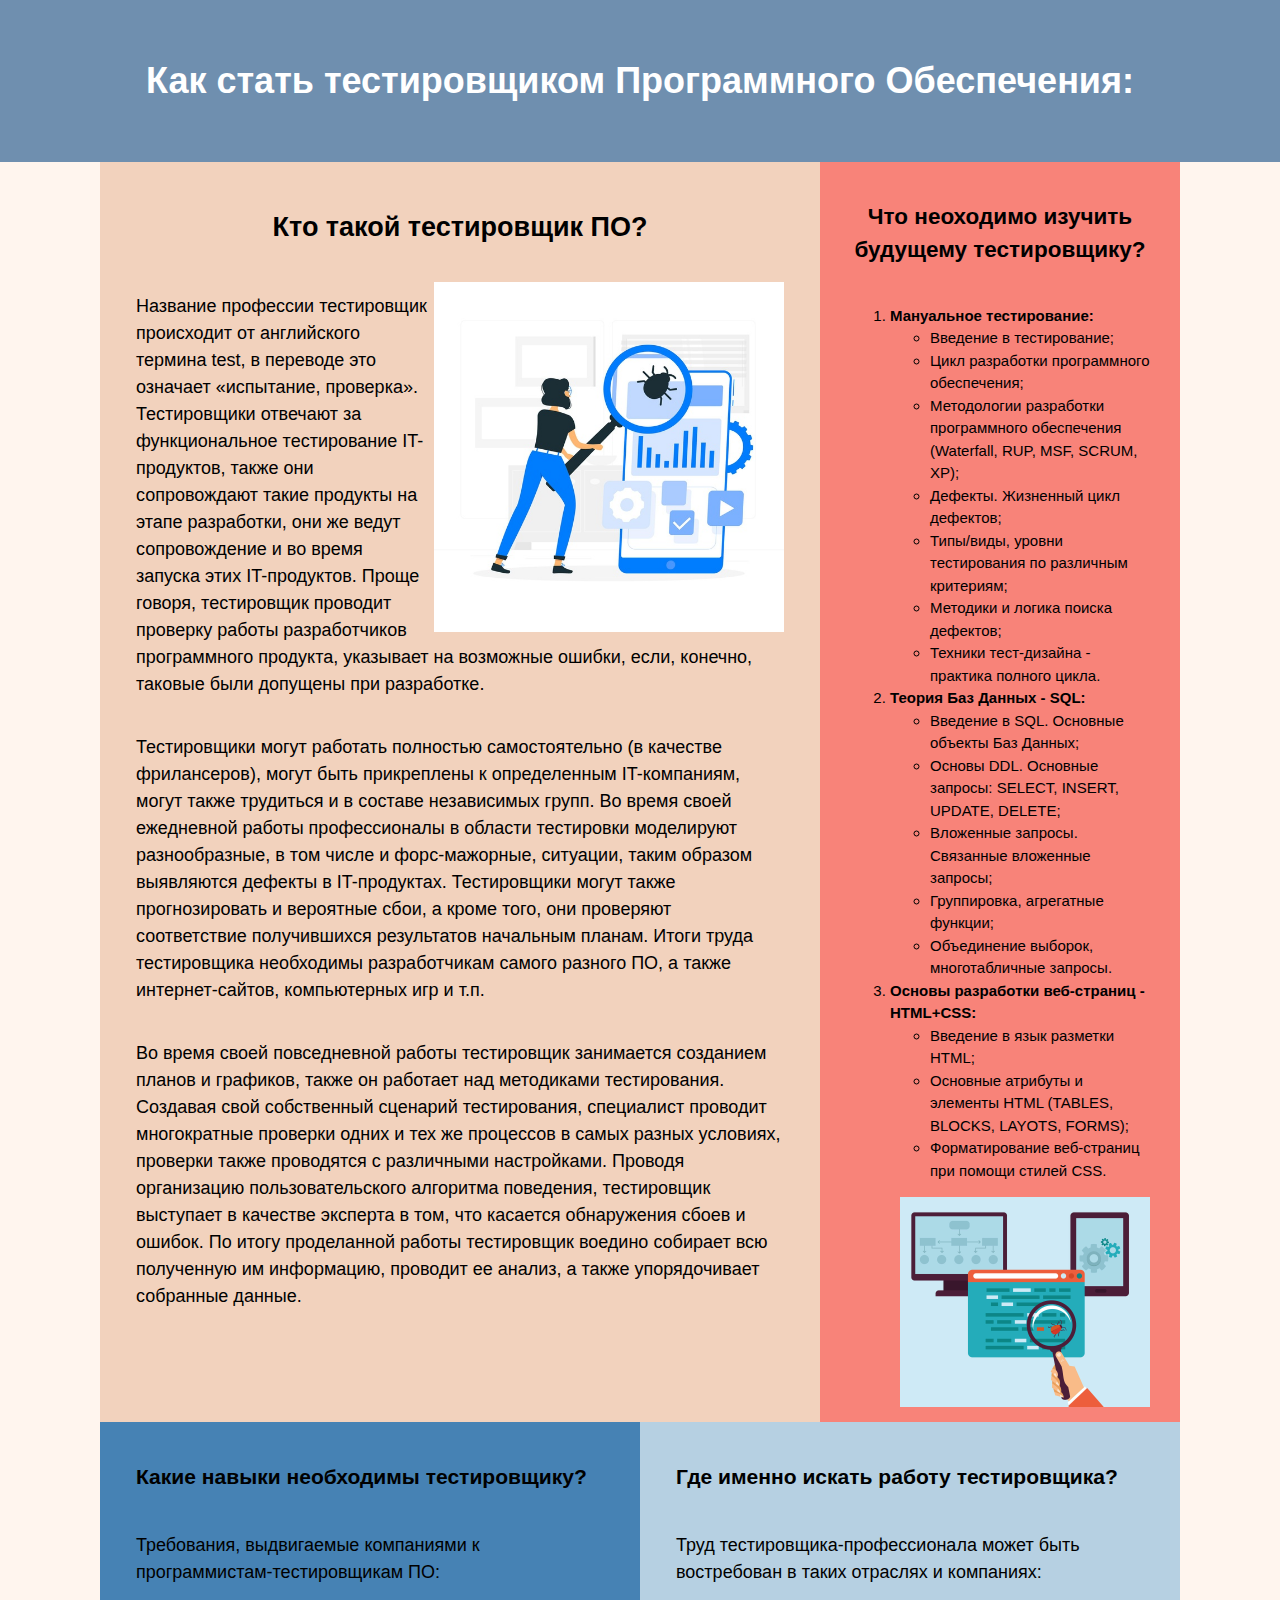
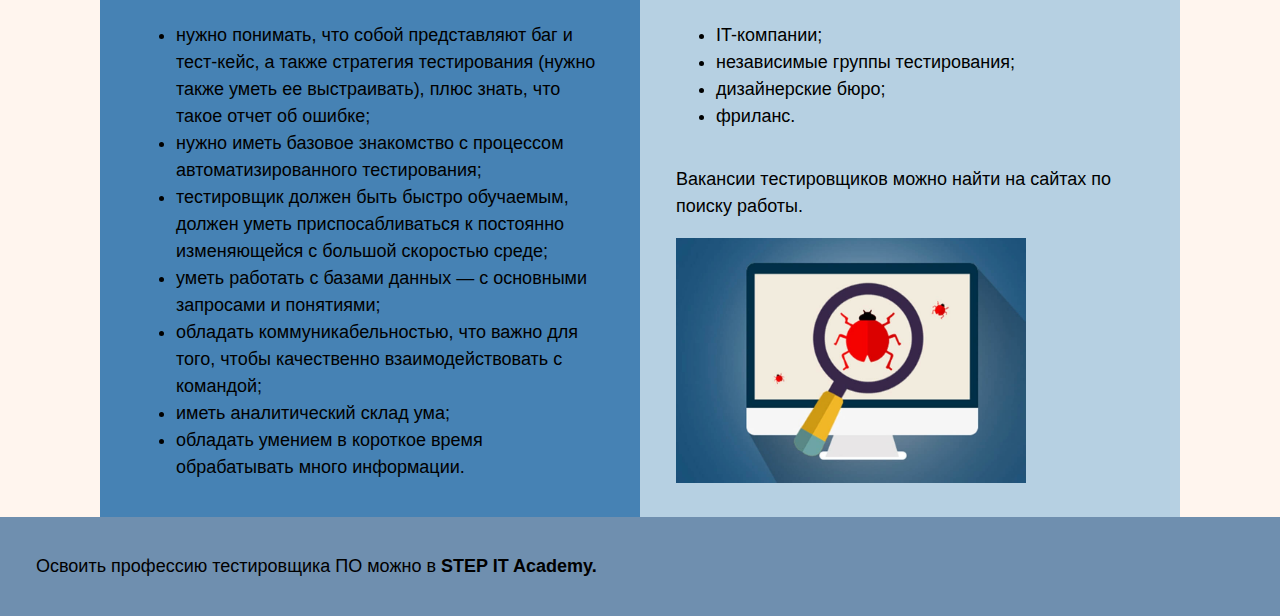
==== index.html @ 476259bf "Rename main_page.html to index.html" ====
<!DOCTYPE html>
<html lang="en">
<head>
<title>Main page</title>
<meta charset="utf-8">
<meta name="viewport" content="width=device-width, initial-scale=1">
<link rel="stylesheet" href="main-page.css">
</head>
<body>
 <div class="site">
    <a class="skip-link screen-reader-text" href="#content">Skip to content</a>
    <header class="masthead">
        <h1 class="site-title">Как стать тестировщиком Программного Обеспечения:</h1>
    </header>
    <main id="content" class="main-content">
        <h2>Кто такой тестировщик ПО?</h2>
        <img id="img1" src="main_page1.jpg" alt="QA1">
        <p>Название профессии тестировщик происходит от английского термина test, в переводе это означает «испытание, проверка». Тестировщики отвечают за функциональное тестирование IT-продуктов, также они сопровождают такие продукты на этапе разработки, они же ведут сопровождение и во время запуска этих IT-продуктов. Проще говоря, тестировщик проводит проверку работы разработчиков программного продукта, указывает на возможные ошибки, если, конечно, таковые были допущены при разработке.</p> 
        <p>Тестировщики могут работать полностью самостоятельно (в качестве фрилансеров), могут быть прикреплены к определенным IT-компаниям, могут также трудиться и в составе независимых групп. Во время своей ежедневной работы профессионалы в области тестировки моделируют разнообразные, в том числе и форс-мажорные, ситуации, таким образом выявляются дефекты в IT-продуктах. Тестировщики могут также прогнозировать и вероятные сбои, а кроме того, они проверяют соответствие получившихся результатов начальным планам. Итоги труда тестировщика необходимы разработчикам самого разного ПО, а также интернет-сайтов, компьютерных игр и т.п.</p>
        <p>Во время своей повседневной работы тестировщик занимается созданием планов и графиков, также он работает над методиками тестирования. Создавая свой собственный сценарий тестирования, специалист проводит многократные проверки одних и тех же процессов в самых разных условиях, проверки также проводятся с различными настройками. Проводя организацию пользовательского алгоритма поведения, тестировщик выступает в качестве эксперта в том, что касается обнаружения сбоев и ошибок. По итогу проделанной работы тестировщик воедино собирает всю полученную им информацию, проводит ее анализ, а также упорядочивает собранные данные.</p>
    </main>
    <aside class="sidebar">
        <h2>Что неоходимо изучить будущему тестировщику?</h2>
        <ol>
            <li><a href="file:///Users/yuliyakozhulenko/Documents/QA/manual_testing.html">Мануальное тестирование:</a></li>
            <ul>
                <li>Введение в тестирование;</li>
                <li>Цикл разработки программного обеспечения;</li>
                <li>Методологии разработки программного обеспечения (Waterfall, RUP, MSF, SCRUM, XP);</li>
                <li>Дефекты. Жизненный цикл дефектов;</li>
                <li>Типы/виды, уровни тестирования по различным критериям;</li>
                <li>Методики и логика поиска дефектов;</li>
                <li>Техники тест-дизайна - практика полного цикла.</li></ul>
            <li><a href="file:///Users/yuliyakozhulenko/Documents/QA/sql.html">Теория Баз Данных - SQL:</a></li>
            <ul>
                <li>Введение в SQL. Основные объекты Баз Данных;</li>
                <li>Основы DDL. Основные запросы: SELECT, INSERT, UPDATE, DELETE;</li>
                <li>Вложенные запросы. Связанные вложенные запросы;</li>
                <li>Группировка, агрегатные функции;</li>
                <li>Объединение выборок, многотабличные запросы.</li>
                </li></ul>
            <li><a href="file:///Users/yuliyakozhulenko/Documents/QA/html_css.html">Основы разработки веб-страниц - HTML+CSS:</a></li>
            <ul>
                <li>Введение в язык разметки HTML;</li>
                <li>Основные атрибуты и элементы HTML (TABLES, BLOCKS, LAYOTS, FORMS);</li>
                <li>Форматирование веб-страниц при помощи стилей CSS.</li>
        </ul></ol>
        <img id="img2" src="main_page2.jpg" alt="QA2">
    </aside>

    <aside class="twin">
        <h3>Какие навыки необходимы тестировщику?</h3>
        <p>Требования, выдвигаемые компаниями к программистам-тестировщикам ПО:</p>
 <ul>
<li>нужно понимать, что собой представляют баг и тест-кейс, а также стратегия тестирования (нужно также уметь ее выстраивать), плюс знать, что такое отчет об ошибке;</li>
<li>нужно иметь базовое знакомство с процессом автоматизированного тестирования;</li>
<li>тестировщик должен быть быстро обучаемым, должен уметь приспосабливаться к постоянно изменяющейся с большой скоростью среде;</li>
<li>уметь работать с базами данных — с основными запросами и понятиями;</li>
<li>обладать коммуникабельностью, что важно для того, чтобы качественно взаимодействовать с командой;</li>
<li>иметь аналитический склад ума;</li>
<li>обладать умением в короткое время обрабатывать много информации.</li>
</ul>
    </aside>
    <aside class="twin">
        <h3>Где именно искать работу тестировщика?</h3>
 <p>Труд тестировщика-профессионала может быть востребован в таких отраслях и компаниях:</p>
 <ul>
<li>IT-компании;</li>
<li>независимые группы тестирования;</li>
<li>дизайнерские бюро;</li>
<li>фриланс.</li>
</ul>
<p>Вакансии тестировщиков можно найти на сайтах по поиску работы.</p>
<img id="img3" src="main_page3.jpg" alt="QA3">
    </aside>
    <footer class="colophon grid">
        <aside>Освоить профессию тестировщика ПО можно в <a href="https://itstep.md/ru" target="_blank" rel="nofollow">STEP IT Academy.</a></aside>
    </footer>
</div>
</body>
</html>
---- main-page.css ----
html {
  font-family: sans-serif;
  -webkit-text-size-adjust: 100%;
  -ms-text-size-adjust:     100%;
}

body {
  margin: 0;
}

img {
  display: block;
  border: 0;
  width: 100%;
  height: auto;
}

#img1 {
  float: right;
  margin: 7px 0 7px 7px;
  width: 350px;
}
#img2 {
  float: right;
  width: 250px;
}

#img3 {
  float: left;
  width: 350px;
}
.screen-reader-text {
  clip: rect(1px, 1px, 1px, 1px);
  position: absolute !important;
  height: 1px;
  width: 1px;
  overflow: hidden;
}

.screen-reader-text:hover,
.screen-reader-text:active,
.screen-reader-text:focus {
  background-color: #f1f1f1;
  border-radius: 3px;
  box-shadow: 0 0 2px 2px rgba(0, 0, 0, 0.6);
  clip: auto !important;
  color: #21759b;
  display: block;
  font-size: 14px;
  font-weight: bold;
  height: auto;
  left: 5px;
  line-height: normal;
  padding: 15px 23px 14px;
  text-decoration: none;
  top: 5px;
  width: auto;
  z-index: 100000; 
}

body,
button,
input,
select,
textarea {
  color: #000000;
  font-family: 'Helvetica', Arial, sans-serif;
  font-size: 18px;
  line-height: 1.5;
}

h1,
h2 {
  margin: 0;
  padding: 1em 0;
  text-align: center;
  font: cursive;
}
h3 { 
  margin: 0;
  padding: 1em 0;
}

p {
  margin: 0;
  padding: 1em 0;
}

.site {
  background: #FFF5EE;
  min-height: 100vh;
}

.masthead,
.main-content,
.sidebar,
.twin,
.footer {
  padding: 1em 2em;
}

.main-content {
  background: #F2D2BD;
}
.masthead {
  background: #6F8FAF;
  color: white;
}

.sidebar {
  background: #F88379;
  font-size: smaller;
}

.twin {
  background: #4682B4;
}

.twin:last-of-type {
  background: #B6D0E2;
}

.colophon {
  padding: 2em;
  background: #6F8FAF;
  color: #000000;
}

a {
  text-decoration: none;
  font-weight: bold;
  color: #000000;
}

a:hover,
a:focus {
  border-bottom: 1px solid white;
}

@supports not (display: grid) {
  .site {
    max-width: 50em;
    margin: 0 auto;
  }
}

@media screen and (min-width: 600px) {
  @supports (display: grid) {

    .site {
      display: grid;
      grid-template-columns: 1fr repeat(6, minmax(auto, 10em)) 1fr;
      grid-template-rows: minmax(1em, auto) 1fr auto minmax(1em, auto);
    }

    .masthead,
    .colophon {
      grid-column: span 8;
    }

    .main-content {
      grid-column: 2/6;
    }

    .sidebar {
      grid-column: 6/8;
    }

    .twin {
      grid-column: 2/5;
      grid-row: 3/4;
    }

    .twin:last-of-type {
      grid-column: 5/8;
    }

  }
}
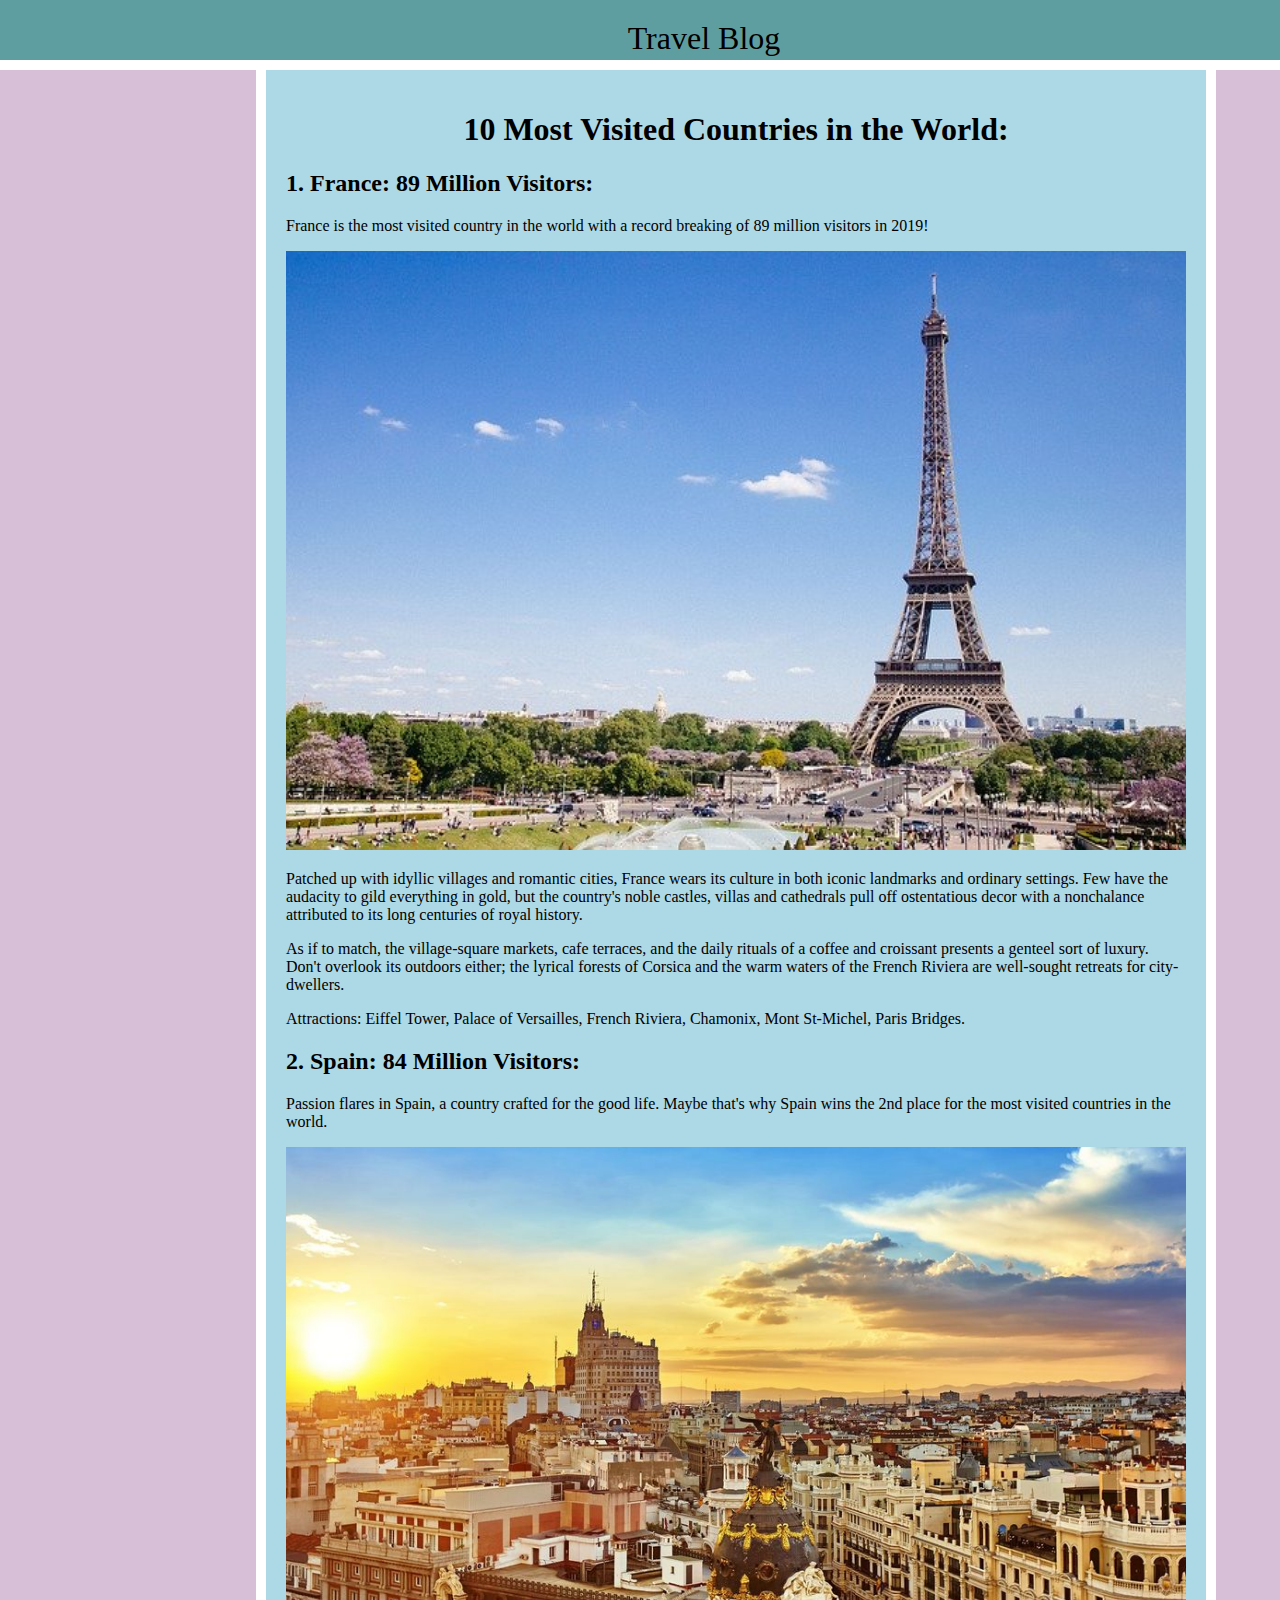
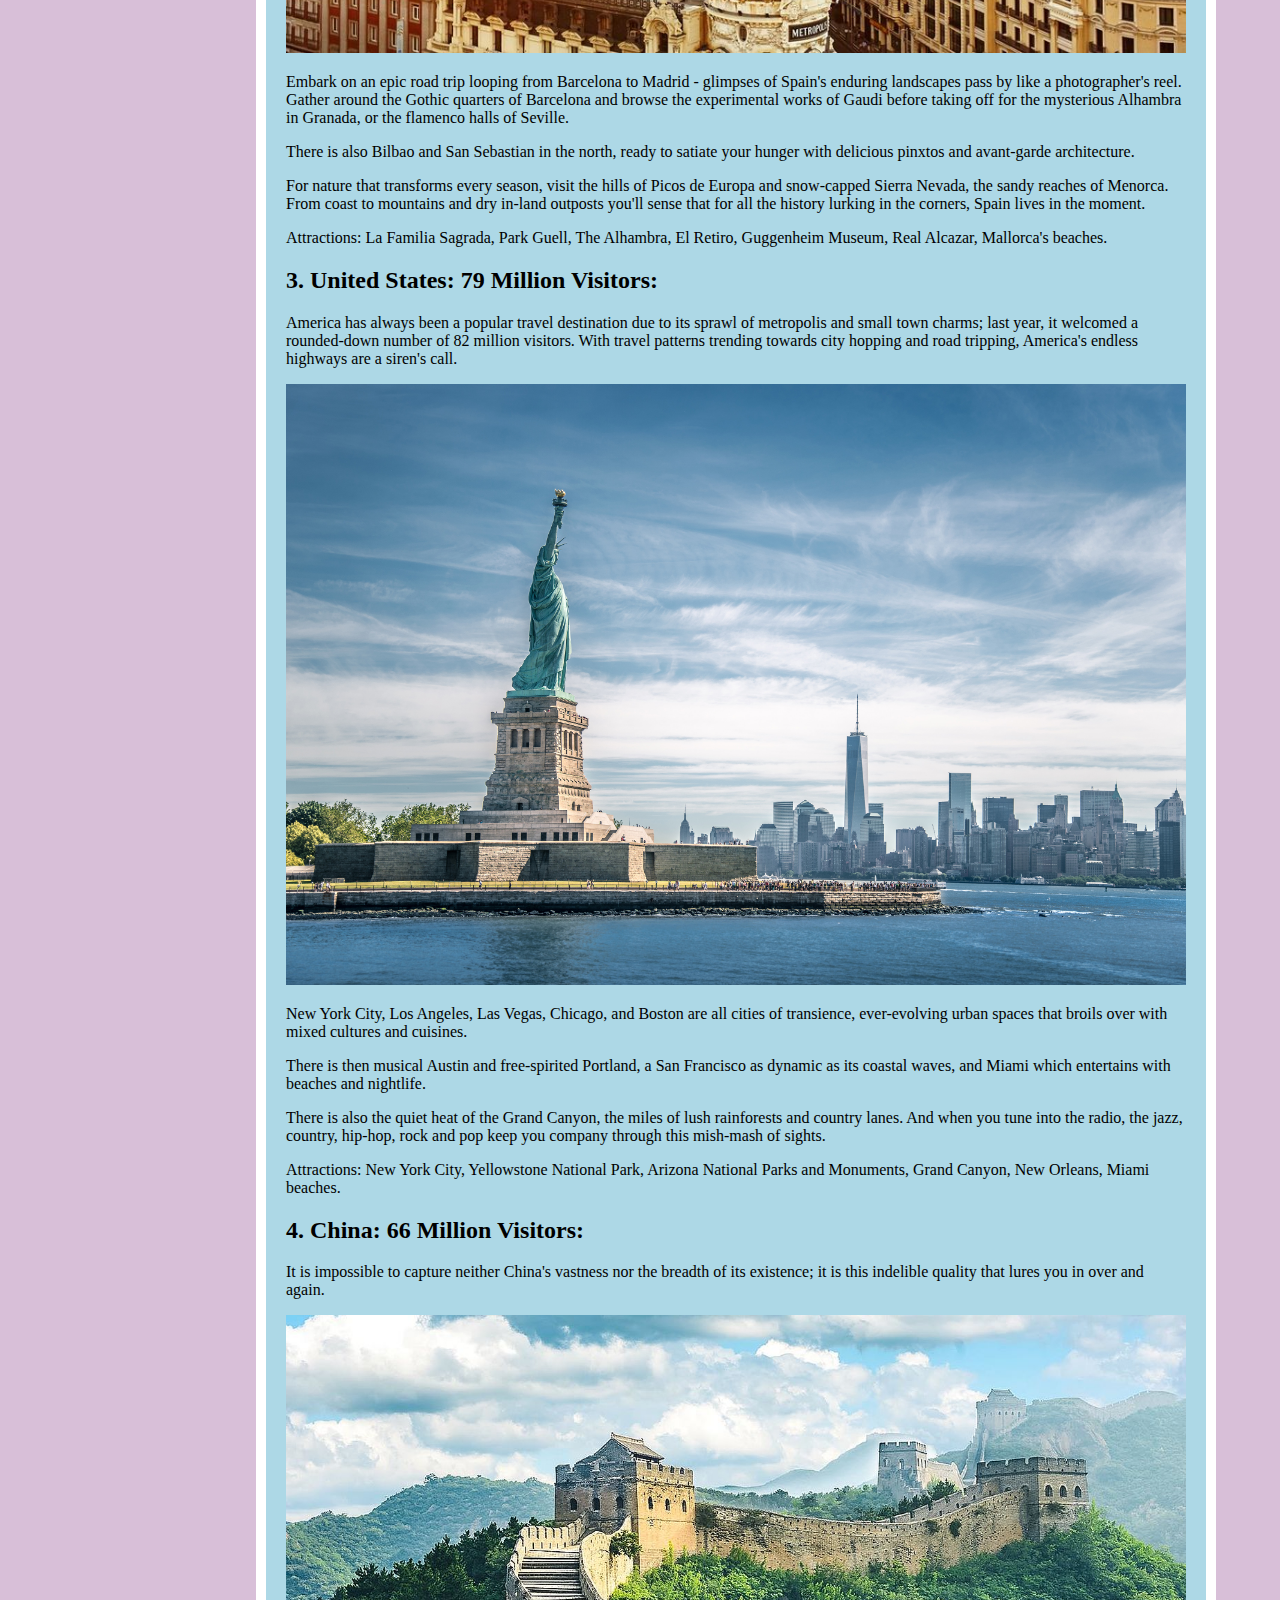
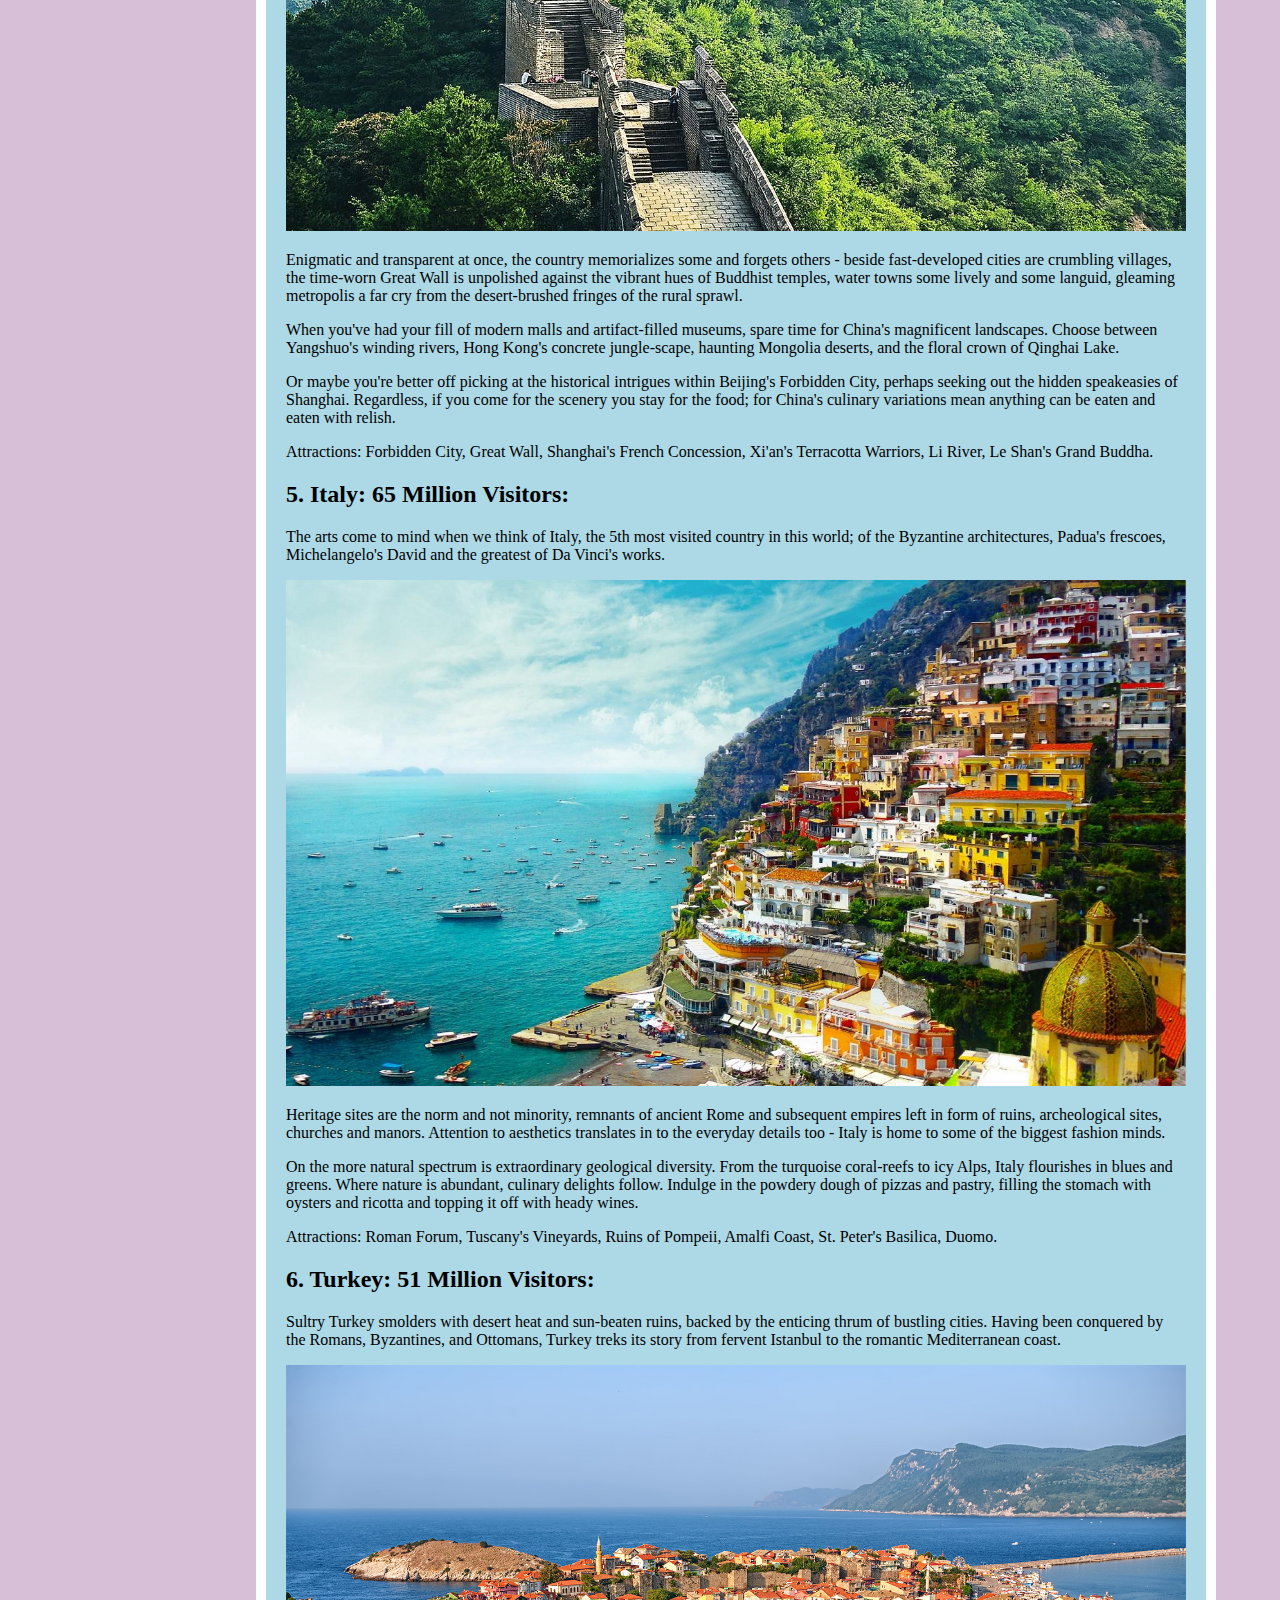
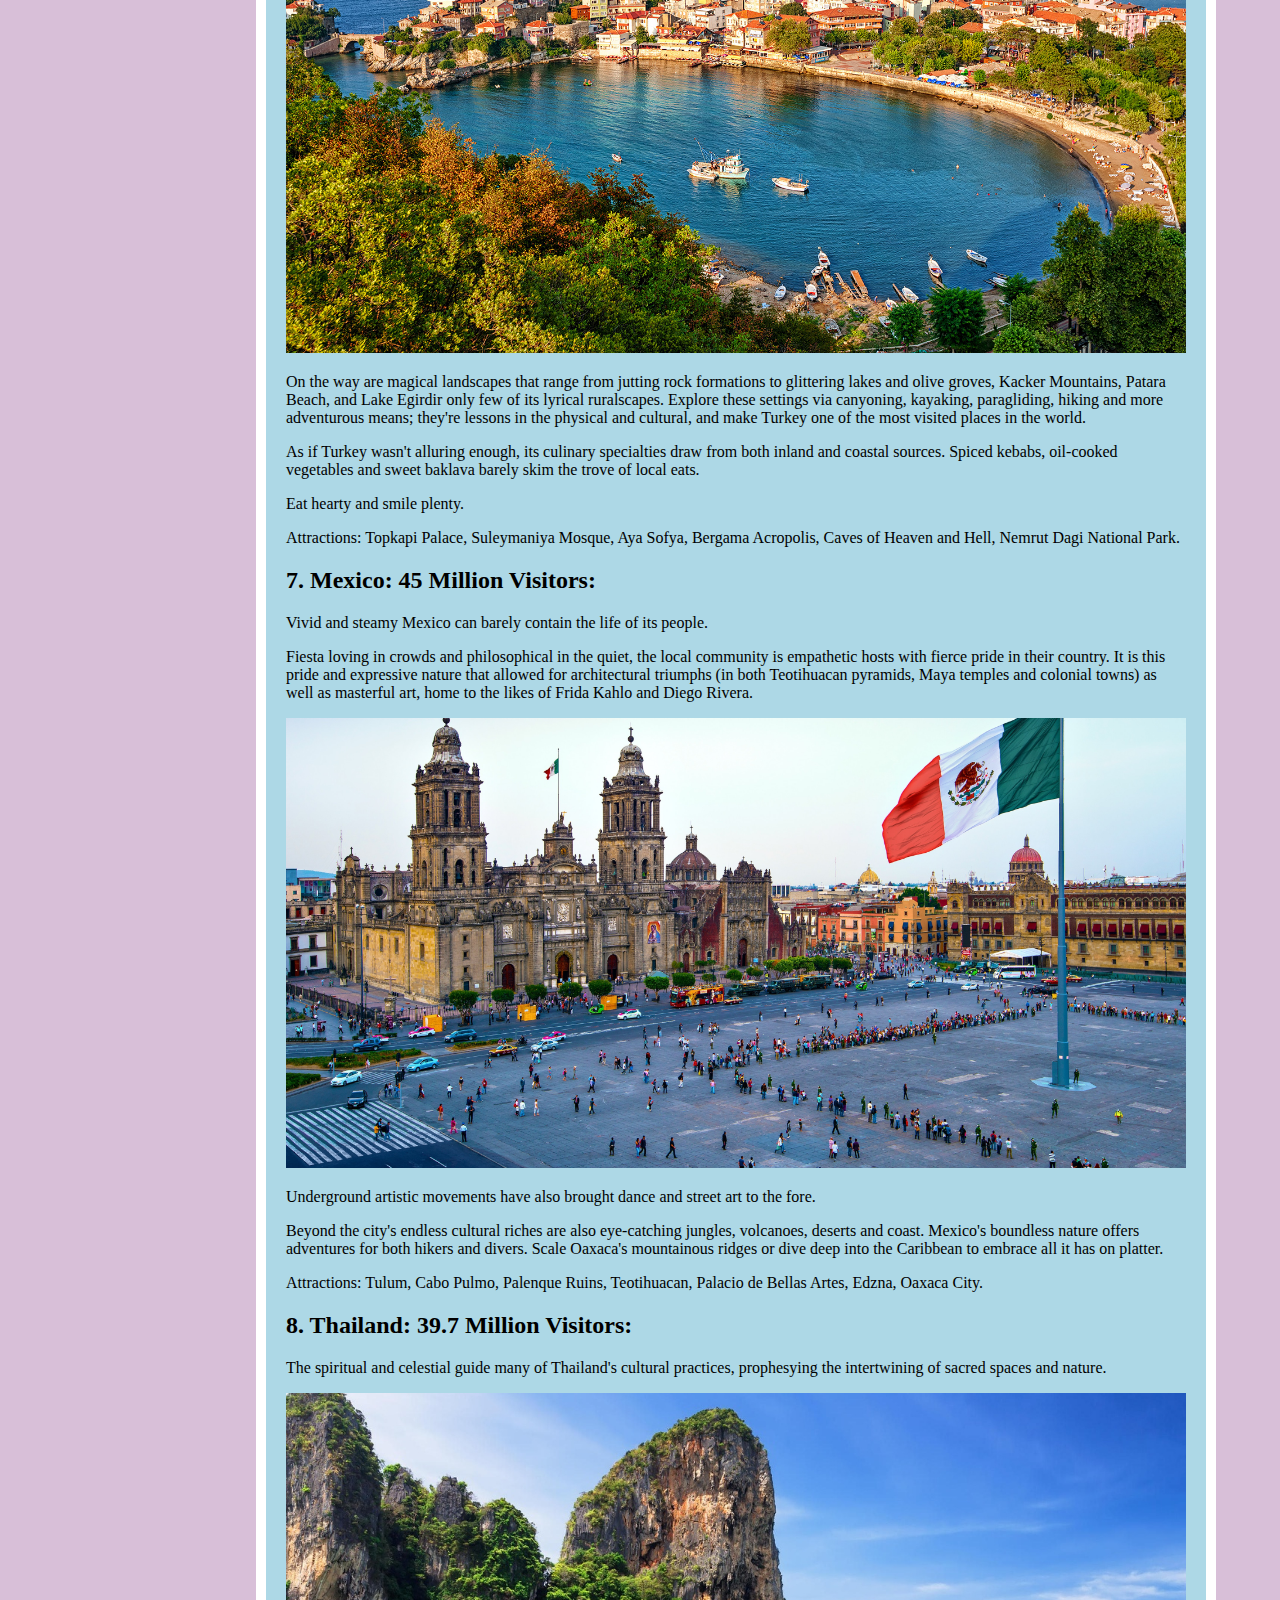
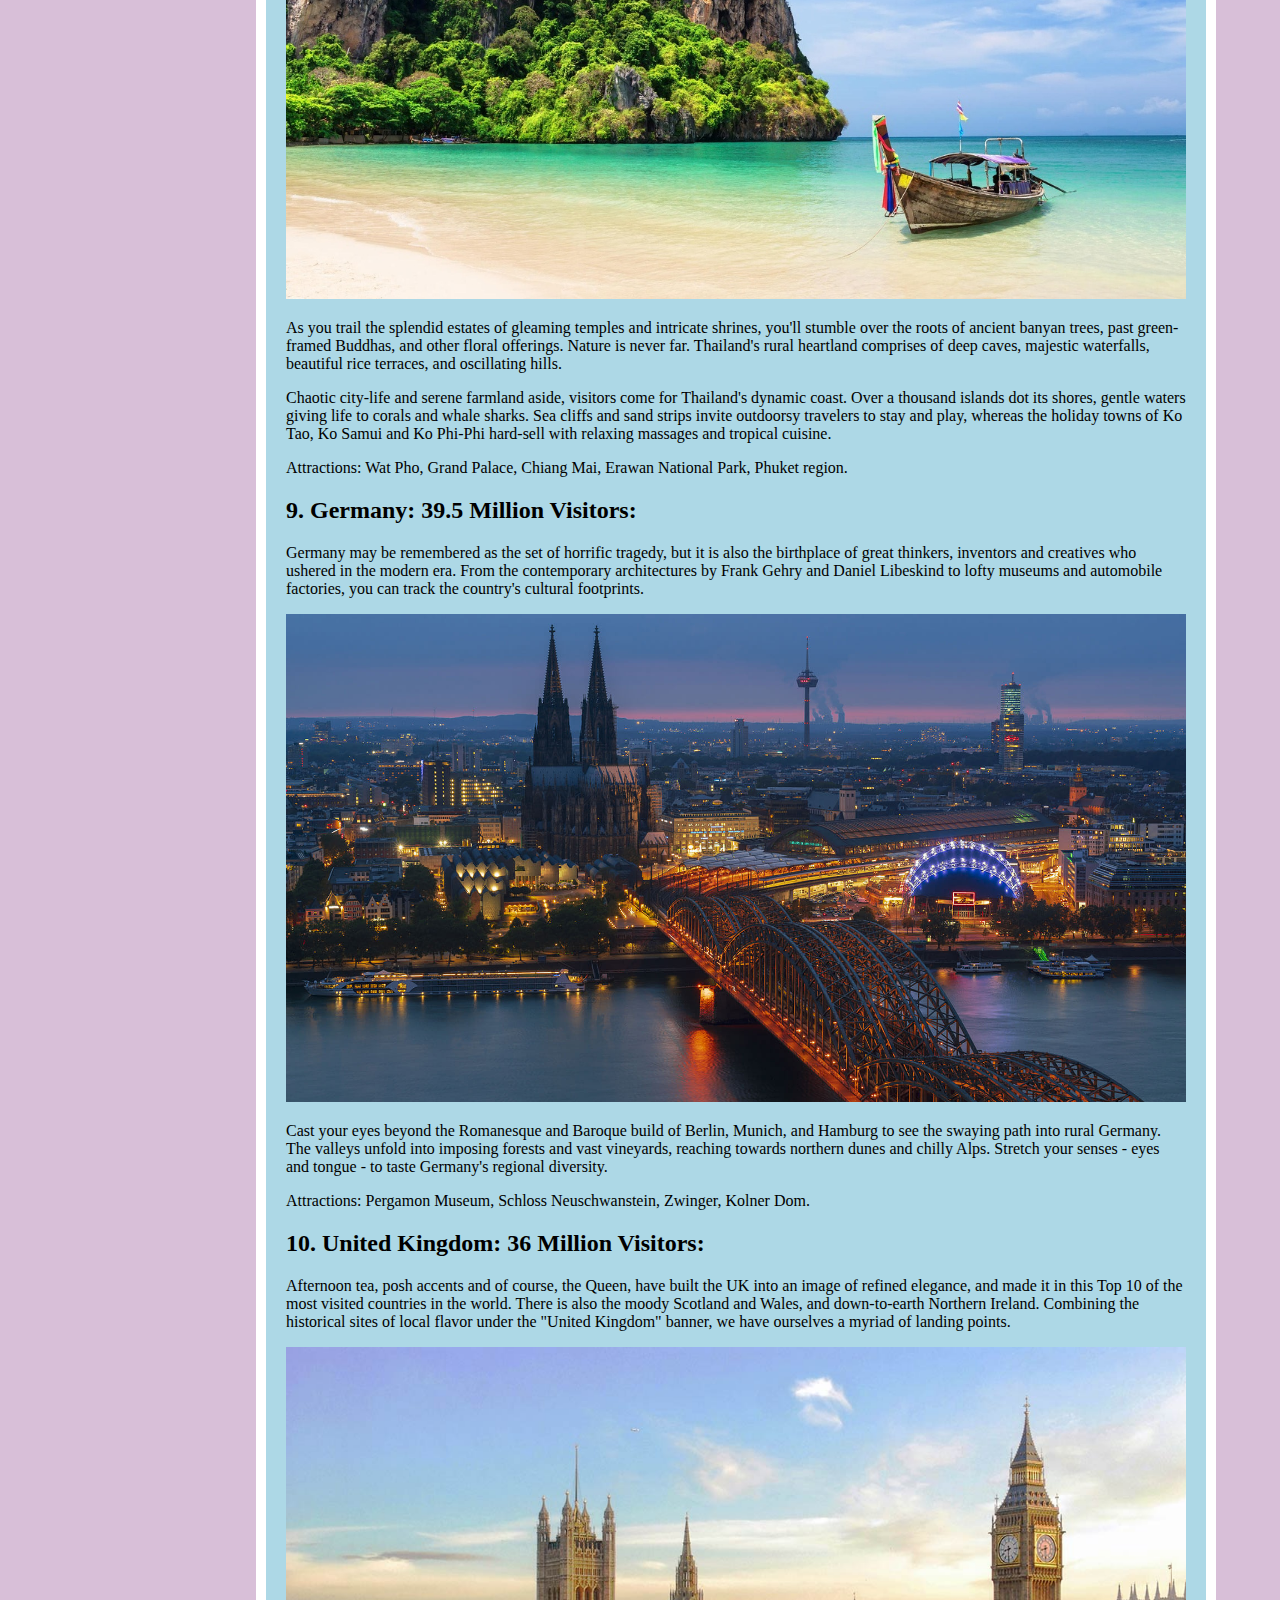
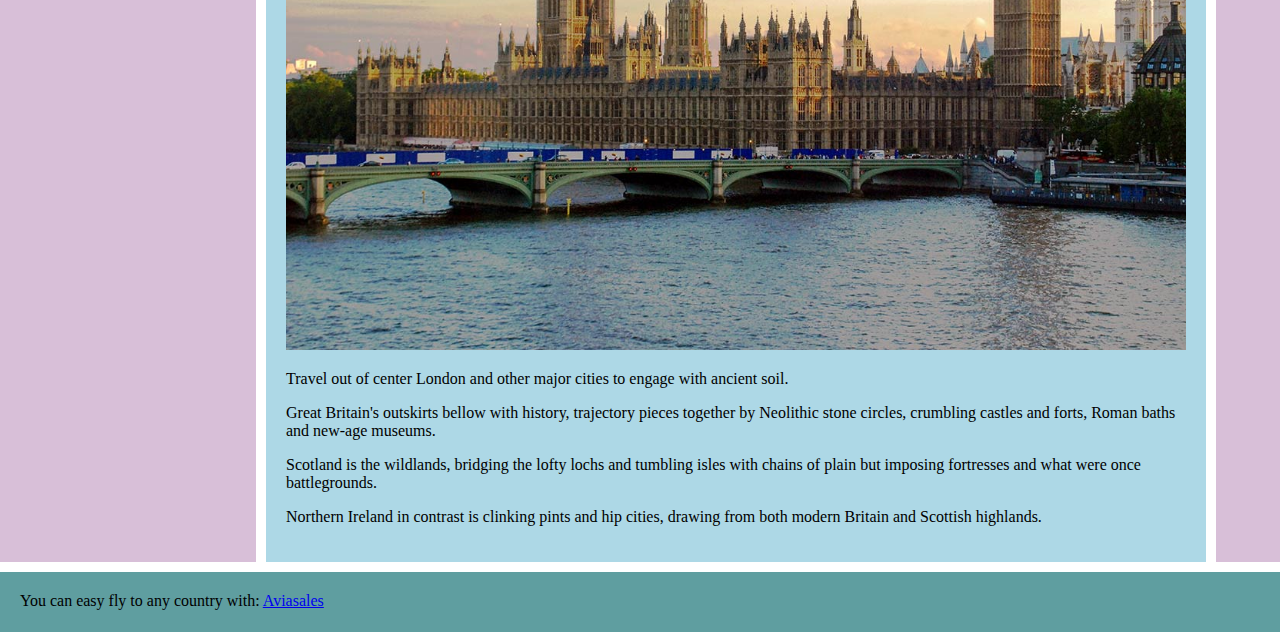
==== commit d4e62268: "Rename examination.html to index.html" ====
--- a/index.html
+++ b/index.html
@@ -1,81 +1,138 @@
-<!DOCTYPE html>
-<html lang="en">
-<head>
-<title>Main page</title>
-<meta charset="utf-8">
-<meta name="viewport" content="width=device-width, initial-scale=1">
-<link rel="stylesheet" href="main-page.css">
-</head>
+<!doctype html>
+<title>My</title>
+<style>
+body { 
+  display: grid;
+  grid-template-areas: 
+    "header header header"
+    "nav article ads"
+    "footer footer footer";
+  grid-template-rows: 60px 1fr 60px;
+  grid-template-columns: 20% 1fr 15%;
+  grid-gap: 10px;
+  height: 100vh;
+  margin: 0;
+  }
+header, footer, article, nav, div {
+  padding: 20px;
+}
+header {
+  background-color: #5F9EA0 ;
+  font-size: xx-large;
+  text-align: center;
+}
+
+footer {
+  background-color: #5F9EA0 ;
+}
+
+article {
+  background-color: #ADD8E6;
+}
+
+nav {
+  background-color: #D8BFD8 ;
+}
+
+div {
+  background-color: #D8BFD8;
+}
+
+h1 {
+  text-align: center;
+  font-size: xx-large;
+}
+img {
+  width: 900px;
+}
+#pageHeader {
+  grid-area: header;
+}
+#pageFooter {
+  grid-area: footer;
+}
+#mainArticle { 
+  grid-area: article;      
+  }
+#mainNav { 
+  grid-area: nav; 
+  }
+#siteAds { 
+  grid-area: ads; 
+  }
+</style>
 <body>
- <div class="site">
-    <a class="skip-link screen-reader-text" href="#content">Skip to content</a>
-    <header class="masthead">
-        <h1 class="site-title">Как стать тестировщиком Программного Обеспечения:</h1>
-    </header>
-    <main id="content" class="main-content">
-        <h2>Кто такой тестировщик ПО?</h2>
-        <img id="img1" src="main_page1.jpg" alt="QA1">
-        <p>Название профессии тестировщик происходит от английского термина test, в переводе это означает «испытание, проверка». Тестировщики отвечают за функциональное тестирование IT-продуктов, также они сопровождают такие продукты на этапе разработки, они же ведут сопровождение и во время запуска этих IT-продуктов. Проще говоря, тестировщик проводит проверку работы разработчиков программного продукта, указывает на возможные ошибки, если, конечно, таковые были допущены при разработке.</p> 
-        <p>Тестировщики могут работать полностью самостоятельно (в качестве фрилансеров), могут быть прикреплены к определенным IT-компаниям, могут также трудиться и в составе независимых групп. Во время своей ежедневной работы профессионалы в области тестировки моделируют разнообразные, в том числе и форс-мажорные, ситуации, таким образом выявляются дефекты в IT-продуктах. Тестировщики могут также прогнозировать и вероятные сбои, а кроме того, они проверяют соответствие получившихся результатов начальным планам. Итоги труда тестировщика необходимы разработчикам самого разного ПО, а также интернет-сайтов, компьютерных игр и т.п.</p>
-        <p>Во время своей повседневной работы тестировщик занимается созданием планов и графиков, также он работает над методиками тестирования. Создавая свой собственный сценарий тестирования, специалист проводит многократные проверки одних и тех же процессов в самых разных условиях, проверки также проводятся с различными настройками. Проводя организацию пользовательского алгоритма поведения, тестировщик выступает в качестве эксперта в том, что касается обнаружения сбоев и ошибок. По итогу проделанной работы тестировщик воедино собирает всю полученную им информацию, проводит ее анализ, а также упорядочивает собранные данные.</p>
-    </main>
-    <aside class="sidebar">
-        <h2>Что неоходимо изучить будущему тестировщику?</h2>
-        <ol>
-            <li><a href="file:///Users/yuliyakozhulenko/Documents/QA/manual_testing.html">Мануальное тестирование:</a></li>
-            <ul>
-                <li>Введение в тестирование;</li>
-                <li>Цикл разработки программного обеспечения;</li>
-                <li>Методологии разработки программного обеспечения (Waterfall, RUP, MSF, SCRUM, XP);</li>
-                <li>Дефекты. Жизненный цикл дефектов;</li>
-                <li>Типы/виды, уровни тестирования по различным критериям;</li>
-                <li>Методики и логика поиска дефектов;</li>
-                <li>Техники тест-дизайна - практика полного цикла.</li></ul>
-            <li><a href="file:///Users/yuliyakozhulenko/Documents/QA/sql.html">Теория Баз Данных - SQL:</a></li>
-            <ul>
-                <li>Введение в SQL. Основные объекты Баз Данных;</li>
-                <li>Основы DDL. Основные запросы: SELECT, INSERT, UPDATE, DELETE;</li>
-                <li>Вложенные запросы. Связанные вложенные запросы;</li>
-                <li>Группировка, агрегатные функции;</li>
-                <li>Объединение выборок, многотабличные запросы.</li>
-                </li></ul>
-            <li><a href="file:///Users/yuliyakozhulenko/Documents/QA/html_css.html">Основы разработки веб-страниц - HTML+CSS:</a></li>
-            <ul>
-                <li>Введение в язык разметки HTML;</li>
-                <li>Основные атрибуты и элементы HTML (TABLES, BLOCKS, LAYOTS, FORMS);</li>
-                <li>Форматирование веб-страниц при помощи стилей CSS.</li>
-        </ul></ol>
-        <img id="img2" src="main_page2.jpg" alt="QA2">
-    </aside>
-
-    <aside class="twin">
-        <h3>Какие навыки необходимы тестировщику?</h3>
-        <p>Требования, выдвигаемые компаниями к программистам-тестировщикам ПО:</p>
- <ul>
-<li>нужно понимать, что собой представляют баг и тест-кейс, а также стратегия тестирования (нужно также уметь ее выстраивать), плюс знать, что такое отчет об ошибке;</li>
-<li>нужно иметь базовое знакомство с процессом автоматизированного тестирования;</li>
-<li>тестировщик должен быть быстро обучаемым, должен уметь приспосабливаться к постоянно изменяющейся с большой скоростью среде;</li>
-<li>уметь работать с базами данных — с основными запросами и понятиями;</li>
-<li>обладать коммуникабельностью, что важно для того, чтобы качественно взаимодействовать с командой;</li>
-<li>иметь аналитический склад ума;</li>
-<li>обладать умением в короткое время обрабатывать много информации.</li>
-</ul>
-    </aside>
-    <aside class="twin">
-        <h3>Где именно искать работу тестировщика?</h3>
- <p>Труд тестировщика-профессионала может быть востребован в таких отраслях и компаниях:</p>
- <ul>
-<li>IT-компании;</li>
-<li>независимые группы тестирования;</li>
-<li>дизайнерские бюро;</li>
-<li>фриланс.</li>
-</ul>
-<p>Вакансии тестировщиков можно найти на сайтах по поиску работы.</p>
-<img id="img3" src="main_page3.jpg" alt="QA3">
-    </aside>
-    <footer class="colophon grid">
-        <aside>Освоить профессию тестировщика ПО можно в <a href="https://itstep.md/ru" target="_blank" rel="nofollow">STEP IT Academy.</a></aside>
-    </footer>
-</div>
+  <header id="pageHeader">Travel Blog</header>
+  <article id="mainArticle">
+    <h1> 10 Most Visited Countries in the World:</h1>
+    <h2> 1. France: 89 Million Visitors:</h2>
+    <p>France is the most visited country in the world with a record breaking of 89 million visitors in 2019!</p>
+    <img id="img1" src="1.jpg" alt="France">
+    <p>Patched up with idyllic villages and romantic cities, France wears its culture in both iconic landmarks and ordinary settings. Few have the audacity to gild everything in gold, but the country's noble castles, villas and cathedrals pull off ostentatious decor with a nonchalance attributed to its long centuries of royal history.</p>
+    <p>As if to match, the village-square markets, cafe terraces, and the daily rituals of a coffee and croissant presents a genteel sort of luxury. Don't overlook its outdoors either; the lyrical forests of Corsica and the warm waters of the French Riviera are well-sought retreats for city-dwellers.</p>
+    <p>Attractions: Eiffel Tower, Palace of Versailles, French Riviera, Chamonix, Mont St-Michel, Paris Bridges.</p>
+    <h2>2. Spain: 84 Million Visitors:</h2>
+    <p>Passion flares in Spain, a country crafted for the good life. Maybe that's why Spain wins the 2nd place for the most visited countries in the world. </p>
+    <img id="img2" src="2.jpg" alt="Spain">
+    <p>Embark on an epic road trip looping from Barcelona to Madrid - glimpses of Spain's enduring landscapes pass by like a photographer's reel. Gather around the Gothic quarters of Barcelona and browse the experimental works of Gaudi before taking off for the mysterious Alhambra in Granada, or the flamenco halls of Seville.</p>
+    <p>There is also Bilbao and San Sebastian in the north, ready to satiate your hunger with delicious pinxtos and avant-garde architecture.</p>
+    <p>For nature that transforms every season, visit the hills of Picos de Europa and snow-capped Sierra Nevada, the sandy reaches of Menorca. From coast to mountains and dry in-land outposts you'll sense that for all the history lurking in the corners, Spain lives in the moment.</p>
+    <p>Attractions: La Familia Sagrada, Park Guell, The Alhambra, El Retiro, Guggenheim Museum, Real Alcazar, Mallorca's beaches.</p>
+    <h2>3. United States: 79 Million Visitors:</h2>
+    <p>America has always been a popular travel destination due to its sprawl of metropolis and small town charms; last year, it welcomed a rounded-down number of 82 million visitors. With travel patterns trending towards city hopping and road tripping, America's endless highways are a siren's call.</p>
+    <img id="img3" src="3.jpg" alt="USA">
+    <p>New York City, Los Angeles, Las Vegas, Chicago, and Boston are all cities of transience, ever-evolving urban spaces that broils over with mixed cultures and cuisines.</p>
+    <p>There is then musical Austin and free-spirited Portland, a San Francisco as dynamic as its coastal waves, and Miami which entertains with beaches and nightlife.</p>
+    <p>There is also the quiet heat of the Grand Canyon, the miles of lush rainforests and country lanes. And when you tune into the radio, the jazz, country, hip-hop, rock and pop keep you company through this mish-mash of sights.</p>
+    <p>Attractions: New York City, Yellowstone National Park, Arizona National Parks and Monuments, Grand Canyon, New Orleans, Miami beaches.</p>
+    <h2>4. China: 66 Million Visitors:</h2>
+    <p>It is impossible to capture neither China's vastness nor the breadth of its existence; it is this indelible quality that lures you in over and again.</p>
+    <img id="img4" src="4.jpg" alt="China">
+    <p>Enigmatic and transparent at once, the country memorializes some and forgets others - beside fast-developed cities are crumbling villages, the time-worn Great Wall is unpolished against the vibrant hues of Buddhist temples, water towns some lively and some languid, gleaming metropolis a far cry from the desert-brushed fringes of the rural sprawl.</p>
+    <p>When you've had your fill of modern malls and artifact-filled museums, spare time for China's magnificent landscapes. Choose between Yangshuo's winding rivers, Hong Kong's concrete jungle-scape, haunting Mongolia deserts, and the floral crown of Qinghai Lake.</p>
+    <p>Or maybe you're better off picking at the historical intrigues within Beijing's Forbidden City, perhaps seeking out the hidden speakeasies of Shanghai. Regardless, if you come for the scenery you stay for the food; for China's culinary variations mean anything can be eaten and eaten with relish.</p>
+    <p>Attractions: Forbidden City, Great Wall, Shanghai's French Concession, Xi'an's Terracotta Warriors, Li River, Le Shan's Grand Buddha.</p>
+    <h2>5. Italy: 65 Million Visitors:</h2>
+    <p>The arts come to mind when we think of Italy, the 5th most visited country in this world; of the Byzantine architectures, Padua's frescoes, Michelangelo's David and the greatest of Da Vinci's works.</p>
+    <img id="img5" src="5.jpg" alt="Italy">
+    <p>Heritage sites are the norm and not minority, remnants of ancient Rome and subsequent empires left in form of ruins, archeological sites, churches and manors. Attention to aesthetics translates in to the everyday details too - Italy is home to some of the biggest fashion minds.</p>
+    <p>On the more natural spectrum is extraordinary geological diversity. From the turquoise coral-reefs to icy Alps, Italy flourishes in blues and greens. Where nature is abundant, culinary delights follow. Indulge in the powdery dough of pizzas and pastry, filling the stomach with oysters and ricotta and topping it off with heady wines.</p>
+    <p>Attractions: Roman Forum, Tuscany's Vineyards, Ruins of Pompeii, Amalfi Coast, St. Peter's Basilica, Duomo.</p>
+    <h2>6. Turkey: 51 Million Visitors:</h2>
+    <p>Sultry Turkey smolders with desert heat and sun-beaten ruins, backed by the enticing thrum of bustling cities. Having been conquered by the Romans, Byzantines, and Ottomans, Turkey treks its story from fervent Istanbul to the romantic Mediterranean coast.</p>
+    <img id="img6" src="6.jpg" alt="Turkey">
+    <p>On the way are magical landscapes that range from jutting rock formations to glittering lakes and olive groves, Kacker Mountains, Patara Beach, and Lake Egirdir only few of its lyrical ruralscapes. Explore these settings via canyoning, kayaking, paragliding, hiking and more adventurous means; they're lessons in the physical and cultural, and make Turkey one of the most visited places in the world.</p>
+    <p>As if Turkey wasn't alluring enough, its culinary specialties draw from both inland and coastal sources. Spiced kebabs, oil-cooked vegetables and sweet baklava barely skim the trove of local eats.</p>
+    <p>Eat hearty and smile plenty.</p>
+    <p>Attractions: Topkapi Palace, Suleymaniya Mosque, Aya Sofya, Bergama Acropolis, Caves of Heaven and Hell, Nemrut Dagi National Park.</p>
+    <h2>7. Mexico: 45 Million Visitors:</h2>
+    <p>Vivid and steamy Mexico can barely contain the life of its people. </p>
+    <p>Fiesta loving in crowds and philosophical in the quiet, the local community is empathetic hosts with fierce pride in their country. It is this pride and expressive nature that allowed for architectural triumphs (in both Teotihuacan pyramids, Maya temples and colonial towns) as well as masterful art, home to the likes of Frida Kahlo and Diego Rivera.</p>
+    <img id="img7" src="7.jpg" alt="Mexico">
+    <p>Underground artistic movements have also brought dance and street art to the fore.</p>
+    <p>Beyond the city's endless cultural riches are also eye-catching jungles, volcanoes, deserts and coast. Mexico's boundless nature offers adventures for both hikers and divers. Scale Oaxaca's mountainous ridges or dive deep into the Caribbean to embrace all it has on platter.</p>
+    <p>Attractions: Tulum, Cabo Pulmo, Palenque Ruins, Teotihuacan, Palacio de Bellas Artes, Edzna, Oaxaca City.</p>
+    <h2>8. Thailand: 39.7 Million Visitors:</h2>
+    <p>The spiritual and celestial guide many of Thailand's cultural practices, prophesying the intertwining of sacred spaces and nature.</p>
+    <img id="img8" src="8.jpg" alt="Thailand">
+    <p>As you trail the splendid estates of gleaming temples and intricate shrines, you'll stumble over the roots of ancient banyan trees, past green-framed Buddhas, and other floral offerings. Nature is never far. Thailand's rural heartland comprises of deep caves, majestic waterfalls, beautiful rice terraces, and oscillating hills.</p>
+    <p>Chaotic city-life and serene farmland aside, visitors come for Thailand's dynamic coast. Over a thousand islands dot its shores, gentle waters giving life to corals and whale sharks. Sea cliffs and sand strips invite outdoorsy travelers to stay and play, whereas the holiday towns of Ko Tao, Ko Samui and Ko Phi-Phi hard-sell with relaxing massages and tropical cuisine.</p>
+    <p>Attractions: Wat Pho, Grand Palace, Chiang Mai, Erawan National Park, Phuket region. </p>
+    <h2>9. Germany: 39.5 Million Visitors:</h2>
+    <p>Germany may be remembered as the set of horrific tragedy, but it is also the birthplace of great thinkers, inventors and creatives who ushered in the modern era. From the contemporary architectures by Frank Gehry and Daniel Libeskind to lofty museums and automobile factories, you can track the country's cultural footprints.</p>
+    <img id="img9" src="9.jpg" alt="Germany">
+    <p>Cast your eyes beyond the Romanesque and Baroque build of Berlin, Munich, and Hamburg to see the swaying path into rural Germany. The valleys unfold into imposing forests and vast vineyards, reaching towards northern dunes and chilly Alps. Stretch your senses - eyes and tongue - to taste Germany's regional diversity.</p>
+    <p>Attractions: Pergamon Museum, Schloss Neuschwanstein, Zwinger, Kolner Dom.</p>
+    <h2>10. United Kingdom: 36 Million Visitors:</h2>
+    <p>Afternoon tea, posh accents and of course, the Queen, have built the UK into an image of refined elegance, and made it in this Top 10 of the most visited countries in the world. There is also the moody Scotland and Wales, and down-to-earth Northern Ireland. Combining the historical sites of local flavor under the "United Kingdom" banner, we have ourselves a myriad of landing points.</p>
+    <img id="img10" src="10.jpg" alt="United Kingdom">
+    <p>Travel out of center London and other major cities to engage with ancient soil.<p>
+    <p>Great Britain's outskirts bellow with history, trajectory pieces together by Neolithic stone circles, crumbling castles and forts, Roman baths and new-age museums.</p>
+    <p>Scotland is the wildlands, bridging the lofty lochs and tumbling isles with chains of plain but imposing fortresses and what were once battlegrounds.</p>
+    <p>Northern Ireland in contrast is clinking pints and hip cities, drawing from both modern Britain and Scottish highlands.</p>
+    </article>
+  <nav id="mainNav"></nav>
+  <div id="siteAds"></div>
+  <footer id="pageFooter">You can easy fly to any country with: <a href="https://aviasales.ru" target="_blank" rel="nofollow">Aviasales</a>
+  </footer>
 </body>
-</html>
